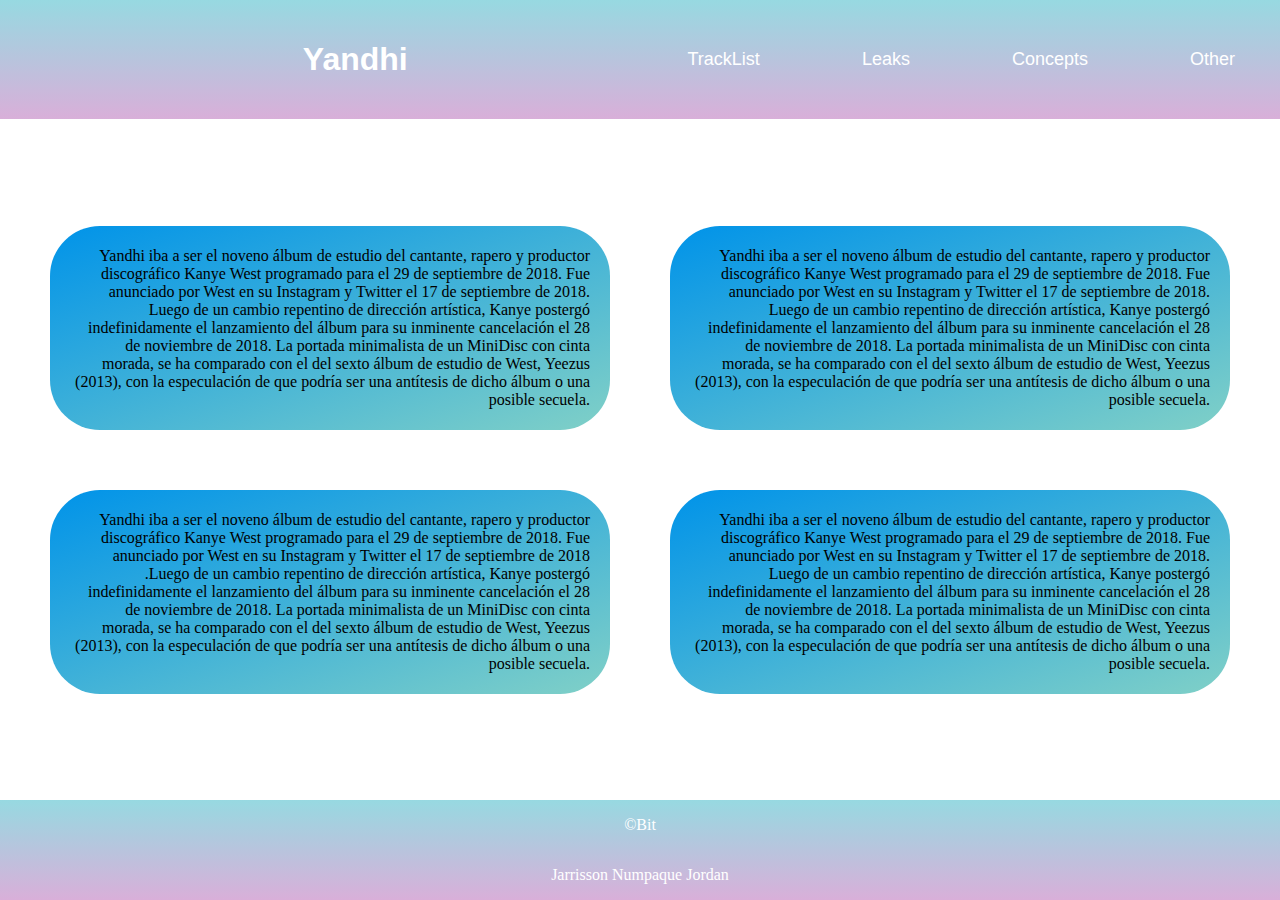
==== Pagina/index.html @ 2d788a67 "Pagina web con mediaQuery" ====
<!DOCTYPE html>
<html lang="en">
<head>
    <meta charset="UTF-8">
    <meta http-equiv="X-UA-Compatible" content="IE=edge">
    <meta name="viewport" content="width=device-width, initial-scale=1.0">
    <link rel="stylesheet" href="style.css">
    <title>actividad : Pagina</title>
</head>
<body>
    <header>
        <nav>
            <img class="logo" src="https://external-preview.redd.it/M-7j8azoRZ2MvuIDCUvan1aaVwyHA7RofQ-a74z3gXI.jpg?auto=webp&s=0fcbb44635ce35b4c1b8ba7b43cb78b99b4d1f4d" alt="">
            <h1>Yandhi</h1>
                <ul class="nav-bar">
                    <li><a href="">TrackList</a></li>
                    <li><a href="">Leaks</a></li>
                    <li><a href="">Concepts</a></li>
                    <li><a href="">Other</a></li>
                </ul>
        </nav>
    </header>
    <main>
        <div class="container">
            <p>Yandhi iba a ser el noveno álbum de estudio del cantante, rapero y productor discográfico Kanye West programado para el 29 de septiembre de 2018. Fue anunciado por West en su Instagram y Twitter el 17 de septiembre de 2018.​ Luego de un cambio repentino de dirección artística, Kanye postergó indefinidamente el lanzamiento del álbum para su inminente cancelación el 28 de noviembre de 2018. La portada minimalista de un MiniDisc con cinta morada, se ha comparado con el del sexto álbum de estudio de West, Yeezus (2013), con la especulación de que podría ser una antítesis de dicho álbum o una posible secuela.</p>
            <img class="yandhi"  src="https://cdn.albumoftheyear.org/album/572161-yandhi-2.jpg" alt="">
        </div>
        <div class="container">
            <p>Yandhi iba a ser el noveno álbum de estudio del cantante, rapero y productor discográfico Kanye West programado para el 29 de septiembre de 2018. Fue anunciado por West en su Instagram y Twitter el 17 de septiembre de 2018.​ Luego de un cambio repentino de dirección artística, Kanye postergó indefinidamente el lanzamiento del álbum para su inminente cancelación el 28 de noviembre de 2018. La portada minimalista de un MiniDisc con cinta morada, se ha comparado con el del sexto álbum de estudio de West, Yeezus (2013), con la especulación de que podría ser una antítesis de dicho álbum o una posible secuela.</p>
            <img  class="yandhi" src="https://cdn.albumoftheyear.org/album/572161-yandhi-2.jpg" alt="">
        </div>
        <div class="container">
            <p>Yandhi iba a ser el noveno álbum de estudio del cantante, rapero y productor discográfico Kanye West programado para el 29 de septiembre de 2018. Fue anunciado por West en su Instagram y Twitter el 17 de septiembre de 2018​.Luego de un cambio repentino de dirección artística, Kanye postergó indefinidamente el lanzamiento del álbum para su inminente cancelación el 28 de noviembre de 2018. La portada minimalista de un MiniDisc con cinta morada, se ha comparado con el del sexto álbum de estudio de West, Yeezus (2013), con la especulación de que podría ser una antítesis de dicho álbum o una posible secuela.</p>
            <img  class="yandhi" src="https://cdn.albumoftheyear.org/album/572161-yandhi-2.jpg" alt="">
        </div>
        <div class="container">
            <p>Yandhi iba a ser el noveno álbum de estudio del cantante, rapero y productor discográfico Kanye West programado para el 29 de septiembre de 2018. Fue anunciado por West en su Instagram y Twitter el 17 de septiembre de 2018. Luego de un cambio repentino de dirección artística, Kanye postergó indefinidamente el lanzamiento del álbum para su inminente cancelación el 28 de noviembre de 2018. La portada minimalista de un MiniDisc con cinta morada, se ha comparado con el del sexto álbum de estudio de West, Yeezus (2013), con la especulación de que podría ser una antítesis de dicho álbum o una posible secuela.</p>
            <img  class="yandhi" src="https://cdn.albumoftheyear.org/album/572161-yandhi-2.jpg" alt="">
        </div>
    </main>
    <footer>
        <p>&copyBit</p>
        <p>Jarrisson Numpaque Jordan</p>
    </footer>
</body>
</html>
---- Pagina/style.css ----
body{
    margin: 0;
    display: flex;
    flex-direction: column;
    min-height: 100vh;}
header{
    margin-bottom: auto;

}
nav{
    display: flex;
    justify-content: space-between;
    align-items: center;
    background-color: #2400de;
    background-image: linear-gradient(60deg, #5034da 0%, #FC00FF 100%);

}

.logo{
    margin-left: 2em;    
    width: 5%;
}

ul{
    display: flex;
    gap: 1.5em;
}
li{
    list-style: none;
}
h1{
    
    font-family: Arial, Helvetica, sans-serif;
    color: rgb(255, 255, 255);
}
a{  
    font-family: Arial, Helvetica, sans-serif;
    display: inline-block;
    margin: 15px;
    padding: 15px 30px;
    text-align: center;
    font-size: 18px;
    text-decoration: none;
    cursor: pointer;
    border-radius: 10px;
    color: rgb(255, 255, 255);
    padding: 1em;
    margin-right: 1.5em;
    list-style: none;
}
a:hover{
    color: white;
    box-shadow: inset 0 -100px 0 0 #725AC1;
}

main{
    display: grid;
    grid-template-columns: repeat(2, 1fr);
    padding: 50px;
    gap: 60px;
}
.yandhi{
    width: 17%;
    border-radius:0 50px 50px 0 ;
}

.container{
    background-color: #a2a2a5;
    border-radius: 50px;
    display: flex;
}
.container p{
    padding:5px 20px;}

footer{
    color: white;
    margin-top: auto;
    background-color: #2400de;
    background-image: linear-gradient(60deg, #5034da 0%, #FC00FF 100%);    
    display: flex;
    flex-direction: column;
    justify-content: center;
    align-items: center;
}
@media(max-width: 1370px){
    nav, footer{
        background-color: #D9AFD9;
        background-image: linear-gradient(0deg, #D9AFD9 0%, #97D9E1 100%);

    }
    .yandhi{
        width: 150px;
    }
    .container{
        text-align: right;
        background-color: #0093E9;
        background-image: linear-gradient(160deg, #0093E9 0%, #80D0C7 100%);
        display: grid;
        align-content: center;
        justify-content: center;

    }

}
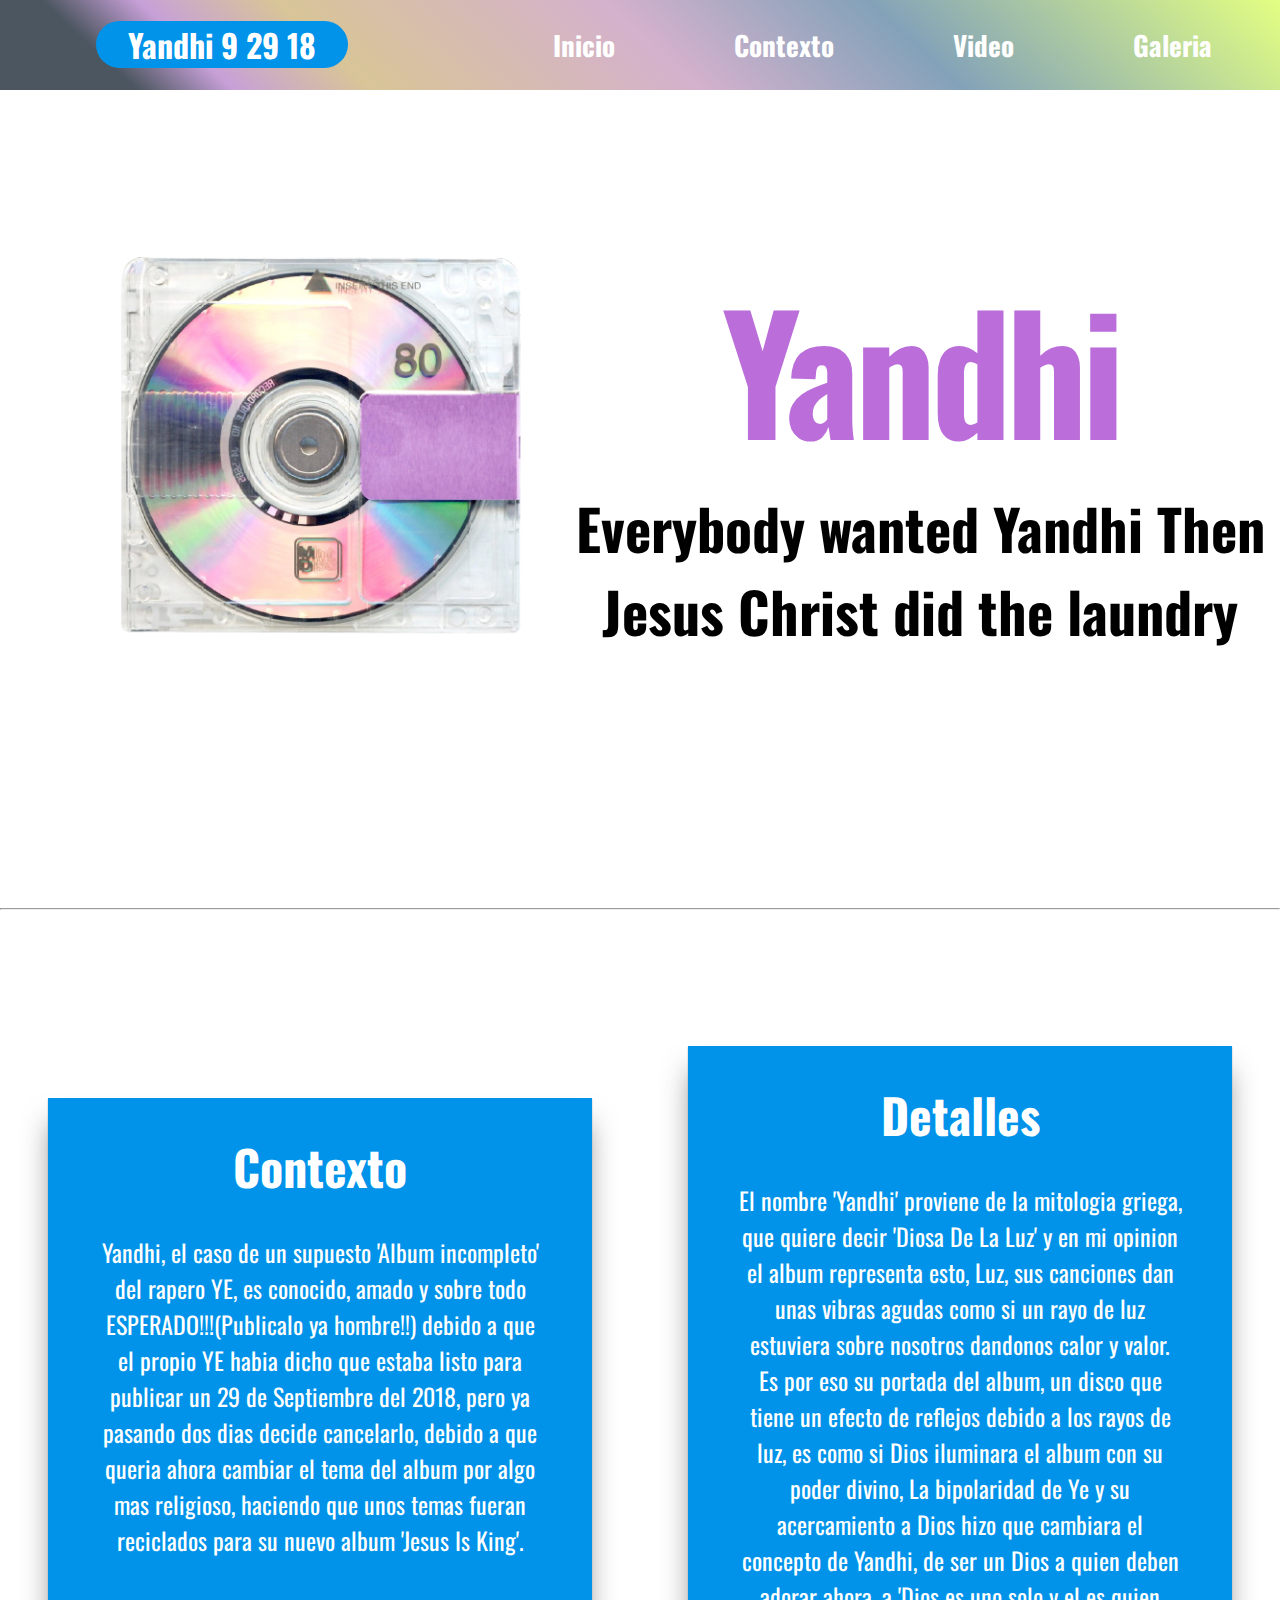
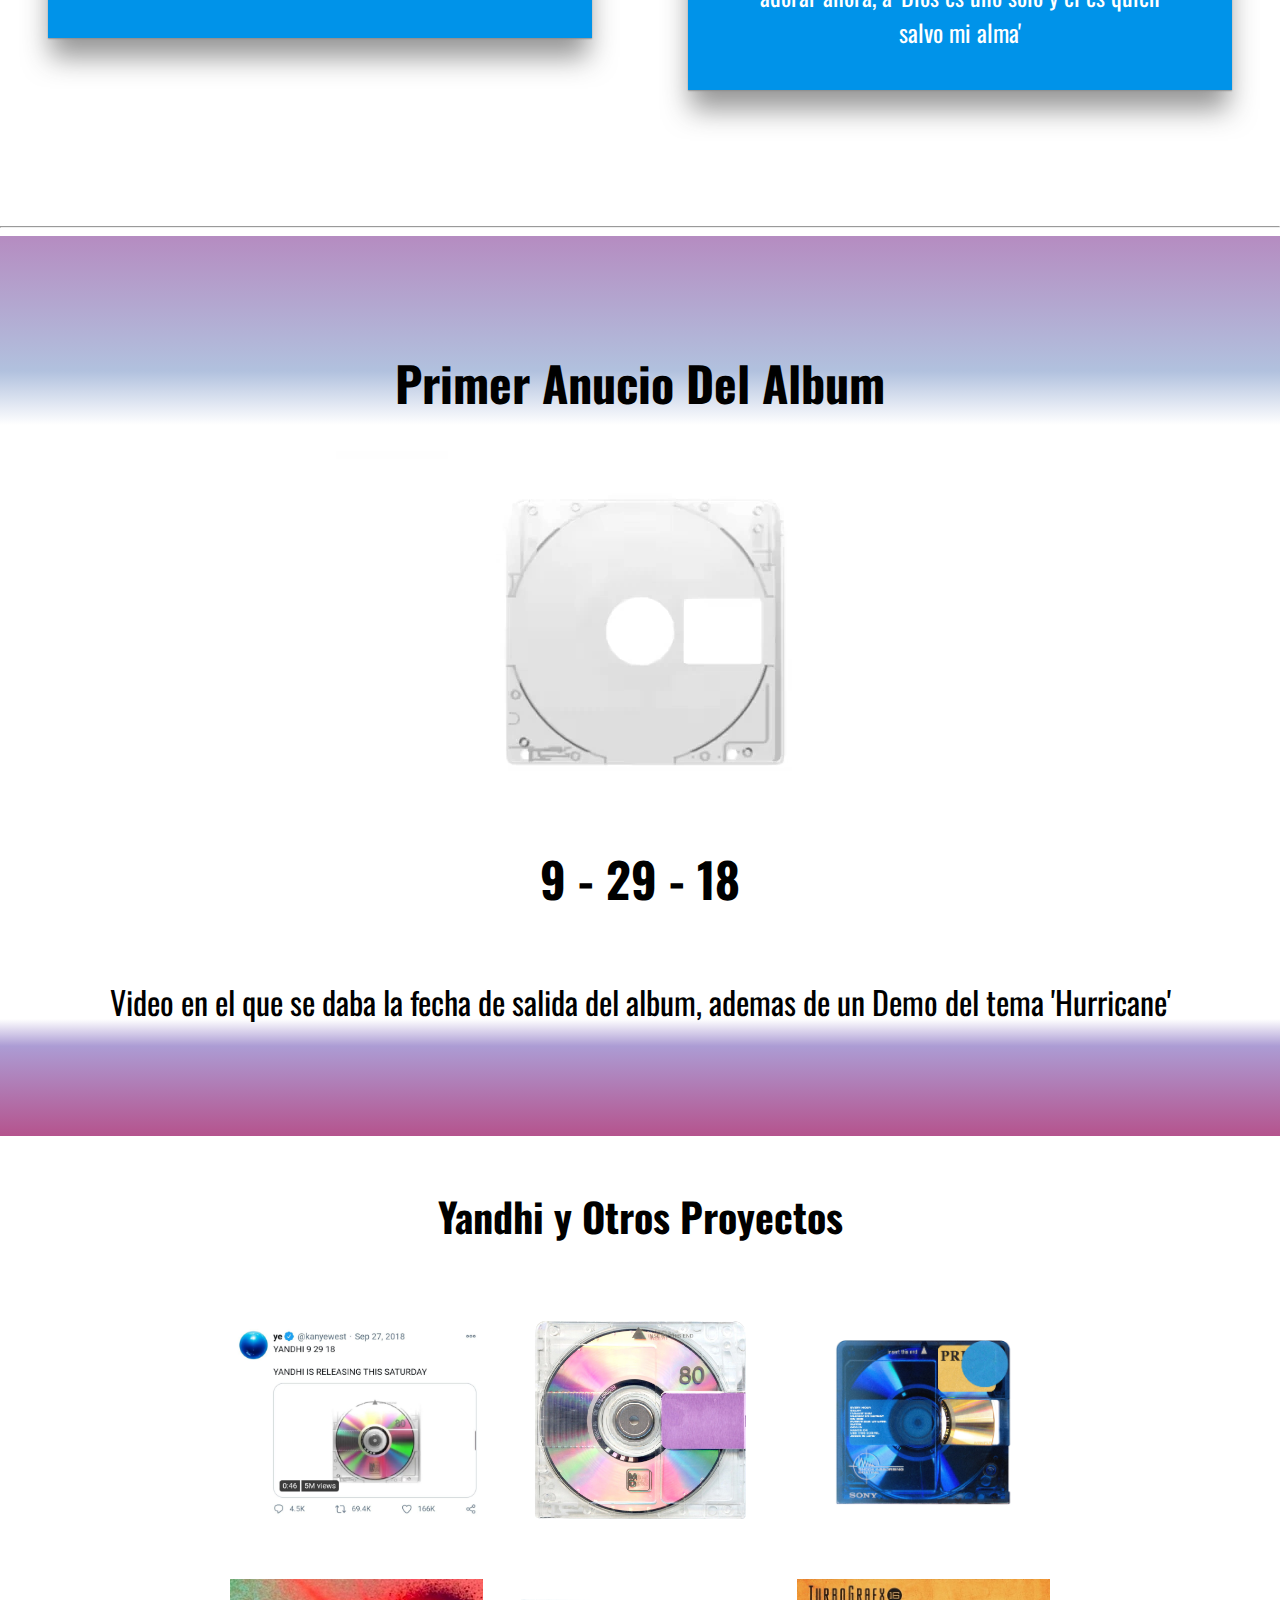
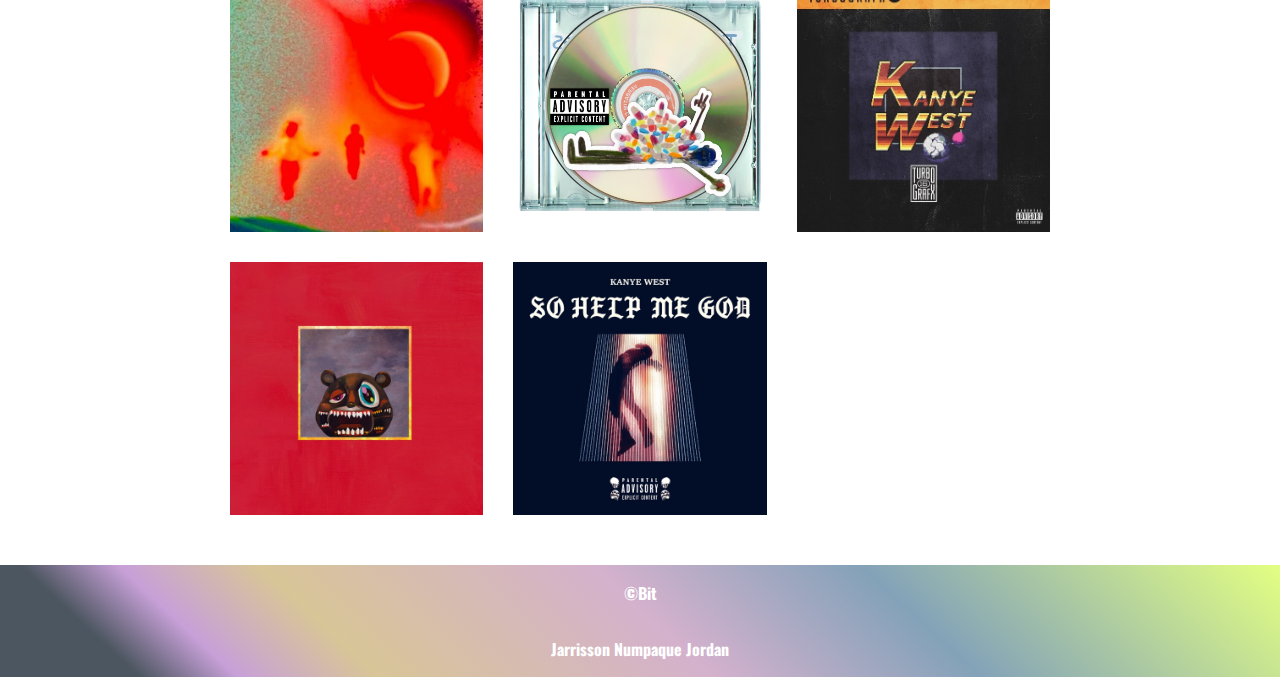
==== commit f5db278b: "Pagina mejorada" ====
--- a/Pagina/index.html
+++ b/Pagina/index.html
@@ -5,38 +5,87 @@
     <meta http-equiv="X-UA-Compatible" content="IE=edge">
     <meta name="viewport" content="width=device-width, initial-scale=1.0">
     <link rel="stylesheet" href="style.css">
-    <title>actividad : Pagina</title>
+    
+    <title>Leaks: Yandhi</title>
 </head>
-<body>
+<body onclick="playAudio()">
     <header>
+        <audio id="audio" loop>
+            <source src="audio/Hurricane.mp3" type="audio/mp3">
+        </audio>
         <nav>
-            <img class="logo" src="https://external-preview.redd.it/M-7j8azoRZ2MvuIDCUvan1aaVwyHA7RofQ-a74z3gXI.jpg?auto=webp&s=0fcbb44635ce35b4c1b8ba7b43cb78b99b4d1f4d" alt="">
-            <h1>Yandhi</h1>
-                <ul class="nav-bar">
-                    <li><a href="">TrackList</a></li>
-                    <li><a href="">Leaks</a></li>
-                    <li><a href="">Concepts</a></li>
-                    <li><a href="">Other</a></li>
+            <h1>Yandhi 9 29 18</h1>
+            <ul class="nav-bar">
+                    <li><a href="#inicio">Inicio</a></li>
+                    <li><a href="#contexto">Contexto</a></li>
+                    <li><a href="#Tracklist">Video</a></li>
+                    <li><a href="#Galeria">Galeria</a></li>
+                    
                 </ul>
         </nav>
     </header>
     <main>
-        <div class="container">
-            <p>Yandhi iba a ser el noveno álbum de estudio del cantante, rapero y productor discográfico Kanye West programado para el 29 de septiembre de 2018. Fue anunciado por West en su Instagram y Twitter el 17 de septiembre de 2018.​ Luego de un cambio repentino de dirección artística, Kanye postergó indefinidamente el lanzamiento del álbum para su inminente cancelación el 28 de noviembre de 2018. La portada minimalista de un MiniDisc con cinta morada, se ha comparado con el del sexto álbum de estudio de West, Yeezus (2013), con la especulación de que podría ser una antítesis de dicho álbum o una posible secuela.</p>
-            <img class="yandhi"  src="https://cdn.albumoftheyear.org/album/572161-yandhi-2.jpg" alt="">
-        </div>
-        <div class="container">
-            <p>Yandhi iba a ser el noveno álbum de estudio del cantante, rapero y productor discográfico Kanye West programado para el 29 de septiembre de 2018. Fue anunciado por West en su Instagram y Twitter el 17 de septiembre de 2018.​ Luego de un cambio repentino de dirección artística, Kanye postergó indefinidamente el lanzamiento del álbum para su inminente cancelación el 28 de noviembre de 2018. La portada minimalista de un MiniDisc con cinta morada, se ha comparado con el del sexto álbum de estudio de West, Yeezus (2013), con la especulación de que podría ser una antítesis de dicho álbum o una posible secuela.</p>
-            <img  class="yandhi" src="https://cdn.albumoftheyear.org/album/572161-yandhi-2.jpg" alt="">
-        </div>
-        <div class="container">
-            <p>Yandhi iba a ser el noveno álbum de estudio del cantante, rapero y productor discográfico Kanye West programado para el 29 de septiembre de 2018. Fue anunciado por West en su Instagram y Twitter el 17 de septiembre de 2018​.Luego de un cambio repentino de dirección artística, Kanye postergó indefinidamente el lanzamiento del álbum para su inminente cancelación el 28 de noviembre de 2018. La portada minimalista de un MiniDisc con cinta morada, se ha comparado con el del sexto álbum de estudio de West, Yeezus (2013), con la especulación de que podría ser una antítesis de dicho álbum o una posible secuela.</p>
-            <img  class="yandhi" src="https://cdn.albumoftheyear.org/album/572161-yandhi-2.jpg" alt="">
-        </div>
-        <div class="container">
-            <p>Yandhi iba a ser el noveno álbum de estudio del cantante, rapero y productor discográfico Kanye West programado para el 29 de septiembre de 2018. Fue anunciado por West en su Instagram y Twitter el 17 de septiembre de 2018. Luego de un cambio repentino de dirección artística, Kanye postergó indefinidamente el lanzamiento del álbum para su inminente cancelación el 28 de noviembre de 2018. La portada minimalista de un MiniDisc con cinta morada, se ha comparado con el del sexto álbum de estudio de West, Yeezus (2013), con la especulación de que podría ser una antítesis de dicho álbum o una posible secuela.</p>
-            <img  class="yandhi" src="https://cdn.albumoftheyear.org/album/572161-yandhi-2.jpg" alt="">
-        </div>
+        <section id="inicio">
+            <div class="MainContainer">
+                <img  class="YandhiCover" src="assets/Yandhi.png" alt="CoverConcept">
+                <div class="YandhiTitle">
+                    <h1>Yandhi</h1>
+                    <h2>Everybody wanted Yandhi Then Jesus Christ did the laundry</h2>
+                </div>
+            </div>
+        </section>
+        <hr>
+
+        <section id="contexto">
+            <div class="card-container">
+                <div class="text">
+                    <h1>Contexto</h1>
+                    <p>Yandhi, el caso de un supuesto 'Album incompleto' del rapero YE, es conocido, amado y sobre todo ESPERADO!!!(Publicalo ya hombre!!) debido a que el propio YE habia dicho que estaba listo para publicar un 29 de Septiembre del 2018, pero ya pasando dos dias decide cancelarlo, debido a que queria ahora cambiar el tema del album por algo mas religioso, haciendo que unos temas fueran reciclados para su nuevo album 'Jesus Is King'. 
+                    </p>
+                    </p>
+                </div>
+                <div class="text">
+                    <h1>Detalles</h1>
+                    <p>
+                        El nombre 'Yandhi' proviene de la mitologia griega, que quiere decir 'Diosa De La Luz' y en mi opinion el album representa esto, Luz, sus canciones dan unas vibras agudas como si un rayo de luz estuviera sobre nosotros dandonos calor y valor.
+                        Es por eso su portada del album, un disco que tiene un efecto de reflejos debido a los rayos de luz, es como si Dios iluminara el album con su poder divino, La bipolaridad de Ye y su acercamiento a Dios hizo que cambiara el concepto de Yandhi, de ser un Dios a quien deben adorar ahora, a 'Dios es uno solo y el es quien salvo mi alma'
+                        
+                    </p>
+                </div>
+
+            </div>
+
+            
+        </section>
+
+        <hr>
+        <section id="Tracklist">
+            <div class="main-video">
+                <h1>Primer Anucio Del Album</h1>
+                <video src="audio/y2mate.com - Kanye west  Yandhi_360p.mp4" autoplay muted loop></video>
+                <h1>9 - 29 - 18</h1>
+                <P>Video en el que se daba la fecha de salida del album, ademas de un Demo del tema 'Hurricane'</P>
+            </div>
+        </section>
+        <section id="Galeria">
+            <div class="ful-img" id="fullImgBox">
+
+                <img id="fulling" src="assets/Yandhi.png" alt="">
+                <span onclick="closeImg()">X</span>
+            </div>
+            <h1> <span>Yandhi y Otros Proyectos</span><h1>
+            <div class="img-gallery">
+                <img src="assets/Primera.jpg"onclick="openFull(this.src)" alt="">
+                <img src="assets/Yandhi.png" onclick="openFull(this.src)" alt="">
+                <img src="assets/JIK.png"   onclick="openFull(this.src)" alt="">
+                <img src="assets/donda.jpg" onclick="openFull(this.src)" alt="">
+                <img src="assets/TGFTD.png" onclick="openFull(this.src)" alt="">
+                <img src="assets/turbo.jpg" onclick="openFull(this.src)" alt="">
+                <img src="assets/GAJ.png" onclick="openFull(this.src)" alt="">
+                <img src="assets/Sohelpmego.png" onclick="openFull(this.src)" alt="">
+            </div>
+        </section>
+        <script src="index.js"></script>
     </main>
     <footer>
         <p>&copyBit</p>
--- a/Pagina/style.css
+++ b/Pagina/style.css
@@ -1,24 +1,44 @@
+@import url('https://fonts.googleapis.com/css2?family=Oswald:wght@200&display=swap');
+
+:root {
+    --shadow-color: 0deg 0% 54%;
+    --shadow-elevation-low:
+      0px 1px 1.2px hsl(var(--shadow-color) / 0.58),
+      -0.1px 4.5px 5.2px -2.2px hsl(var(--shadow-color) / 0.65);
+    --shadow-elevation-medium:
+      0px 1px 1.2px hsl(var(--shadow-color) / 0.82),
+      -0.5px 22.5px 26.2px -2.2px hsl(var(--shadow-color) / 0.91);
+    --shadow-elevation-high:
+      0px 1px 1.2px hsl(var(--shadow-color) / 0.76),
+      -0.4px 17px 19.8px -0.7px hsl(var(--shadow-color) / 0.8),
+      -1px 49.1px 57.1px -1.5px hsl(var(--shadow-color) / 0.84),
+      -2.6px 125px 145.3px -2.2px hsl(var(--shadow-color) / 0.89);
+  }
+
 body{
     margin: 0;
     display: flex;
     flex-direction: column;
     min-height: 100vh;}
-header{
-    margin-bottom: auto;
-
+
+header h1{
+    background-color: #0093E9;
+    padding: 0em 1em 0em 1em;
+    border-radius: 4em;
+    font-size: 2em;
+    margin-left: 3em;
+    font-family: 'Oswald', sans-serif;
+    color: white;
+    
 }
 nav{
+    width: 100%;
+    position: fixed;
     display: flex;
     justify-content: space-between;
     align-items: center;
-    background-color: #2400de;
-    background-image: linear-gradient(60deg, #5034da 0%, #FC00FF 100%);
-
-}
-
-.logo{
-    margin-left: 2em;    
-    width: 5%;
+    background-image: linear-gradient(43deg, #4c5660 10%, #c7a0d8 17%, #d8c597 27%, #d4b1cd 51%, #83a2b9 70%, #e3ff82 100%);
+    
 }
 
 ul{
@@ -28,78 +48,196 @@
 li{
     list-style: none;
 }
-h1{
-    
-    font-family: Arial, Helvetica, sans-serif;
-    color: rgb(255, 255, 255);
-}
-a{  
-    font-family: Arial, Helvetica, sans-serif;
+header a{  
+    padding: 0em 1em 0em 1em ;
+    font-weight: bold;
+    font-family: 'Oswald', sans-serif;
     display: inline-block;
-    margin: 15px;
-    padding: 15px 30px;
-    text-align: center;
-    font-size: 18px;
+    text-align: center;
+    font-size: 1.7em;
     text-decoration: none;
-    cursor: pointer;
     border-radius: 10px;
-    color: rgb(255, 255, 255);
-    padding: 1em;
+    color: white;
     margin-right: 1.5em;
     list-style: none;
 }
-a:hover{
-    color: white;
-    box-shadow: inset 0 -100px 0 0 #725AC1;
-}
-
-main{
+
+header a:hover{
+    background-color: #0093E9;
+}
+
+/*SECTION 1*/
+
+.MainContainer{
+    height: 100vh;
+    text-align: center;
+    display: flex;
+    align-items: center;
+    justify-content: space-around;
+}
+.YandhiCover{
+    margin-left: 80px;
+    width: 30em;
+}
+
+.YandhiTitle h1{
+    display: inline;
+    letter-spacing: -5px;
+    font-family: 'Oswald', sans-serif;
+    font-size: 10em;
+    color: rgb(187, 110, 218);
+}
+
+.YandhiTitle h2{
+    margin: 0;
+    font-family: 'Oswald', sans-serif;
+    font-size: 3.5em;
+}
+
+hr{
+    background-color: #80D0C7;
+}
+
+/*SECTION 2*/
+.card-container{
+    height: 100vh;
+    display: flex;
+    align-items: center;
+    justify-content: center;
+}
+.text{
+    color: white;
+    background-color: #0093E9;
+    box-shadow: var(--shadow-elevation-medium);
+    display: flex;
+    flex-direction: column;
+    justify-content: center;
+    align-items: center;
+    text-align: center;
+    margin: 3em;
+    height: auto;
+    width: 50em;
+
+}
+
+.card-container :hover{
+    color: white;
+    font-weight: bold;
+
+}
+
+.text h1{
+    color: white;
+    font-weight: bold;
+    font-size: 3em;
+    font-family: 'Oswald', sans-serif;
+
+}
+.text p{
+    margin: 0px 50px 40px 50px;
+    font-size: 1.5em;
+    font-family: 'Oswald', sans-serif; 
+}
+
+/*Galeria*/
+
+.gallery{
+    width: 550px;
+}
+
+#Galeria h1{
+    font-size: 2.5em;
+    font-family: 'Oswald', sans-serif;
+    text-align: center;
+    width: 80%;
+    margin: 50px auto;
+}
+
+.img-gallery{
+    width: 80%;
+    margin: 50px auto 50px;
     display: grid;
-    grid-template-columns: repeat(2, 1fr);
-    padding: 50px;
-    gap: 60px;
-}
-.yandhi{
-    width: 17%;
-    border-radius:0 50px 50px 0 ;
-}
-
-.container{
-    background-color: #a2a2a5;
-    border-radius: 50px;
-    display: flex;
-}
-.container p{
-    padding:5px 20px;}
+    align-items: center;
+    grid-template-columns:repeat(auto-fit, minmax(240px, 1fr));
+    gap: 30px;
+
+}
+.img-gallery img {
+    z-index: 1.2;
+    width: 100%;
+  cursor: pointer;
+  transition: 1s;
+}
+
+.img-gallery img:hover {
+    transform: scale(1.1);
+  }
+
+.ful-img{
+ width: 100%;
+ height: 100vh;
+ background-color: rgba(0,0,0,0.9);
+ position: fixed;
+ top: 0;
+ left: 0;
+ display: none;
+ align-items: center;
+ justify-content: center;
+ z-index: 99;
+}
+.ful-img img{
+    width: 90%;
+    max-width: 600px;
+}
+
+.ful-img span{
+    background-image: linear-gradient(43deg, #4c5660 10%, #c7a0d8 17%, #d8c597 27%, #d4b1cd 51%, #83a2b9 70%, #e3ff82 100%);
+    width: 1.5em;
+    border-radius: 20px;
+    text-align: center;
+    font-family: Arial, Helvetica, sans-serif;
+    font-weight: bold;
+    position: absolute;
+    top: 5%;
+    right: 5%;
+    font-size: 40px;
+    color: white;
+    cursor: pointer;
+}
+/*Tracklist o videos*/
+
+.main-video{
+    background-color: #b58cc1;
+    background-image: linear-gradient(180deg, #b58cc1 0%, #b1c1de 15%, #ffffff 21%, #ffffff 87%, #ac9cd4 90%, #b5538d 100%);
+    height: 100vh;
+    display: flex;
+    flex-direction: column;
+    align-items: center;
+    justify-content: center;
+}
+#Tracklist h1{
+    font-family: 'Oswald', sans-serif;
+    font-size: 3em;
+    text-align: center;
+}
+
+#Tracklist p{
+    font-size: 2em;
+    font-family: 'Oswald', sans-serif;
+    text-align: center;
+}
 
 footer{
+    font-family: 'Oswald', sans-serif;
+    font-weight: bold;
     color: white;
     margin-top: auto;
-    background-color: #2400de;
-    background-image: linear-gradient(60deg, #5034da 0%, #FC00FF 100%);    
-    display: flex;
-    flex-direction: column;
-    justify-content: center;
-    align-items: center;
-}
-@media(max-width: 1370px){
-    nav, footer{
-        background-color: #D9AFD9;
-        background-image: linear-gradient(0deg, #D9AFD9 0%, #97D9E1 100%);
-
-    }
-    .yandhi{
-        width: 150px;
-    }
-    .container{
-        text-align: right;
-        background-color: #0093E9;
-        background-image: linear-gradient(160deg, #0093E9 0%, #80D0C7 100%);
-        display: grid;
-        align-content: center;
-        justify-content: center;
-
-    }
-
-}
-
+    background-color: #4c5660;
+    background-image: linear-gradient(43deg, #4c5660 10%, #c7a0d8 17%, #d8c597 27%, #d4b1cd 51%, #83a2b9 70%, #e3ff82 100%);    
+    display: flex;
+    flex-direction: column;
+    justify-content: center;
+    align-items: center;
+}
+
+
